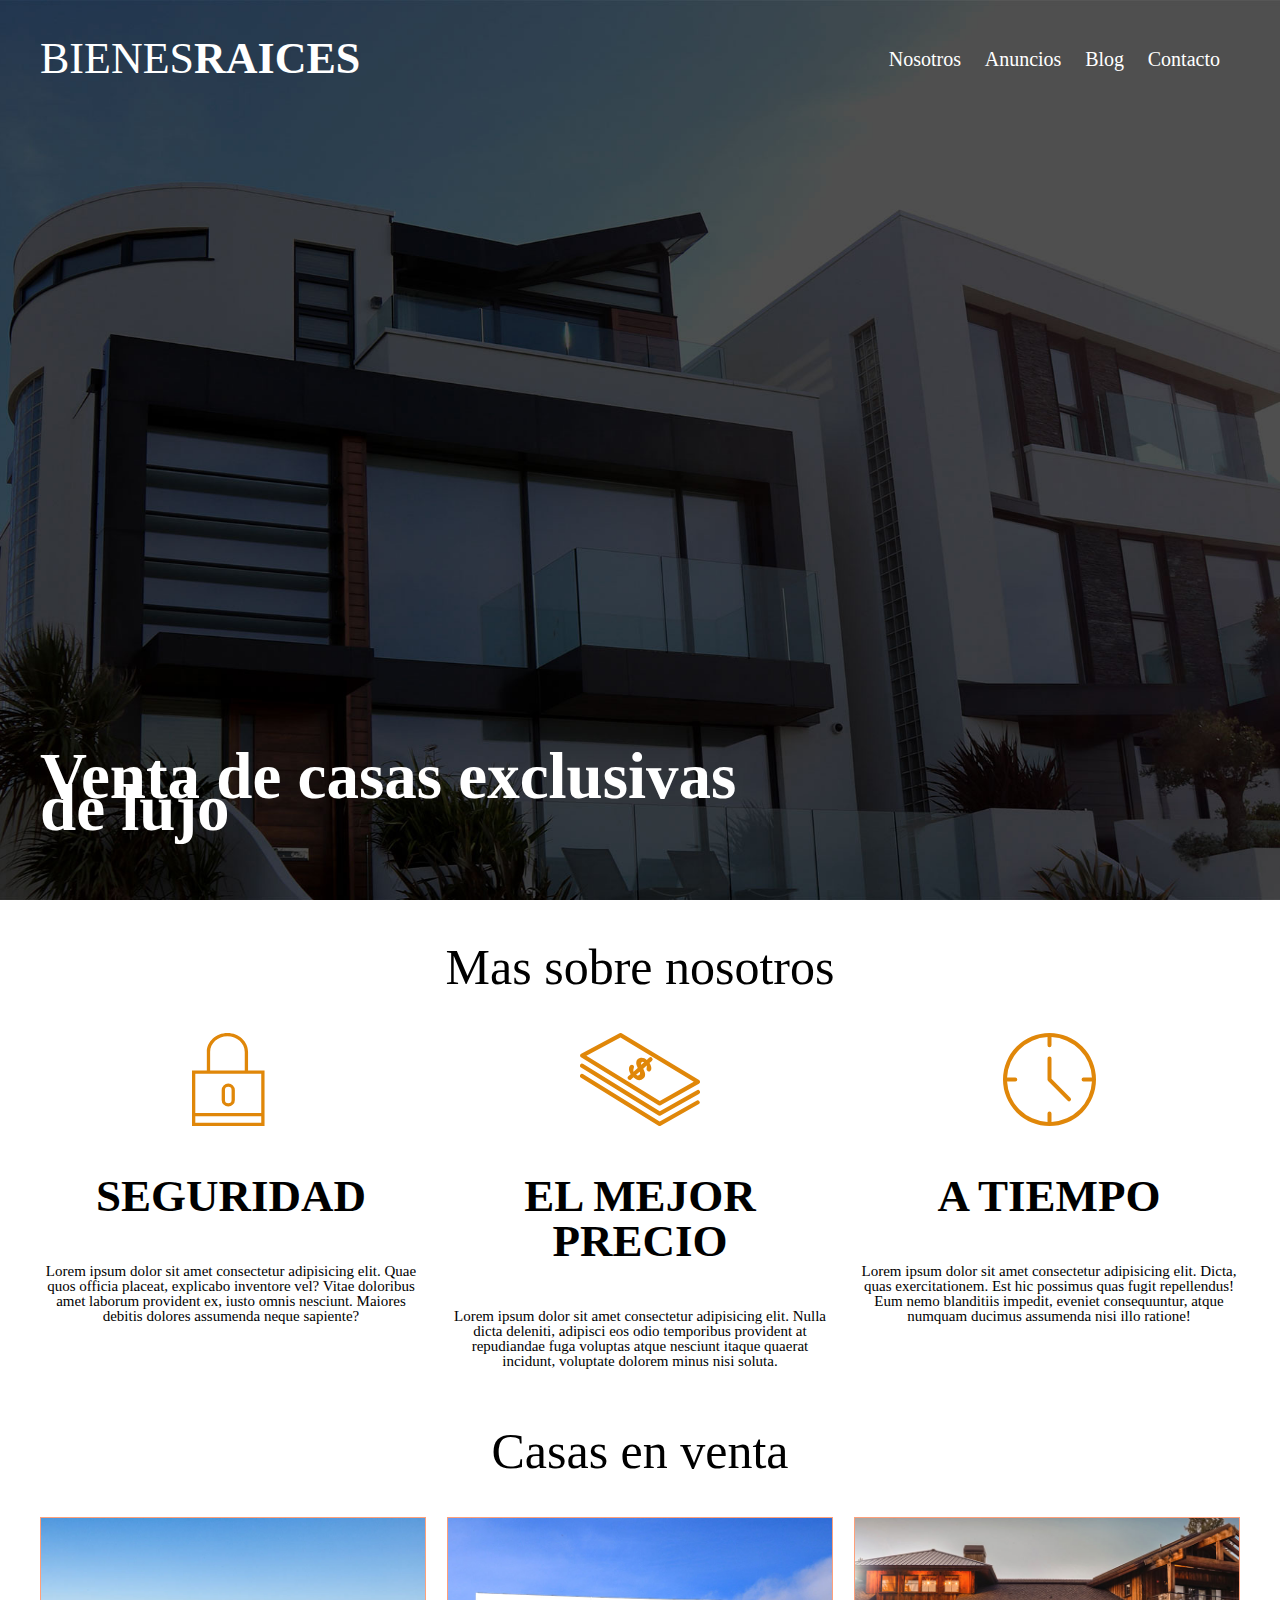
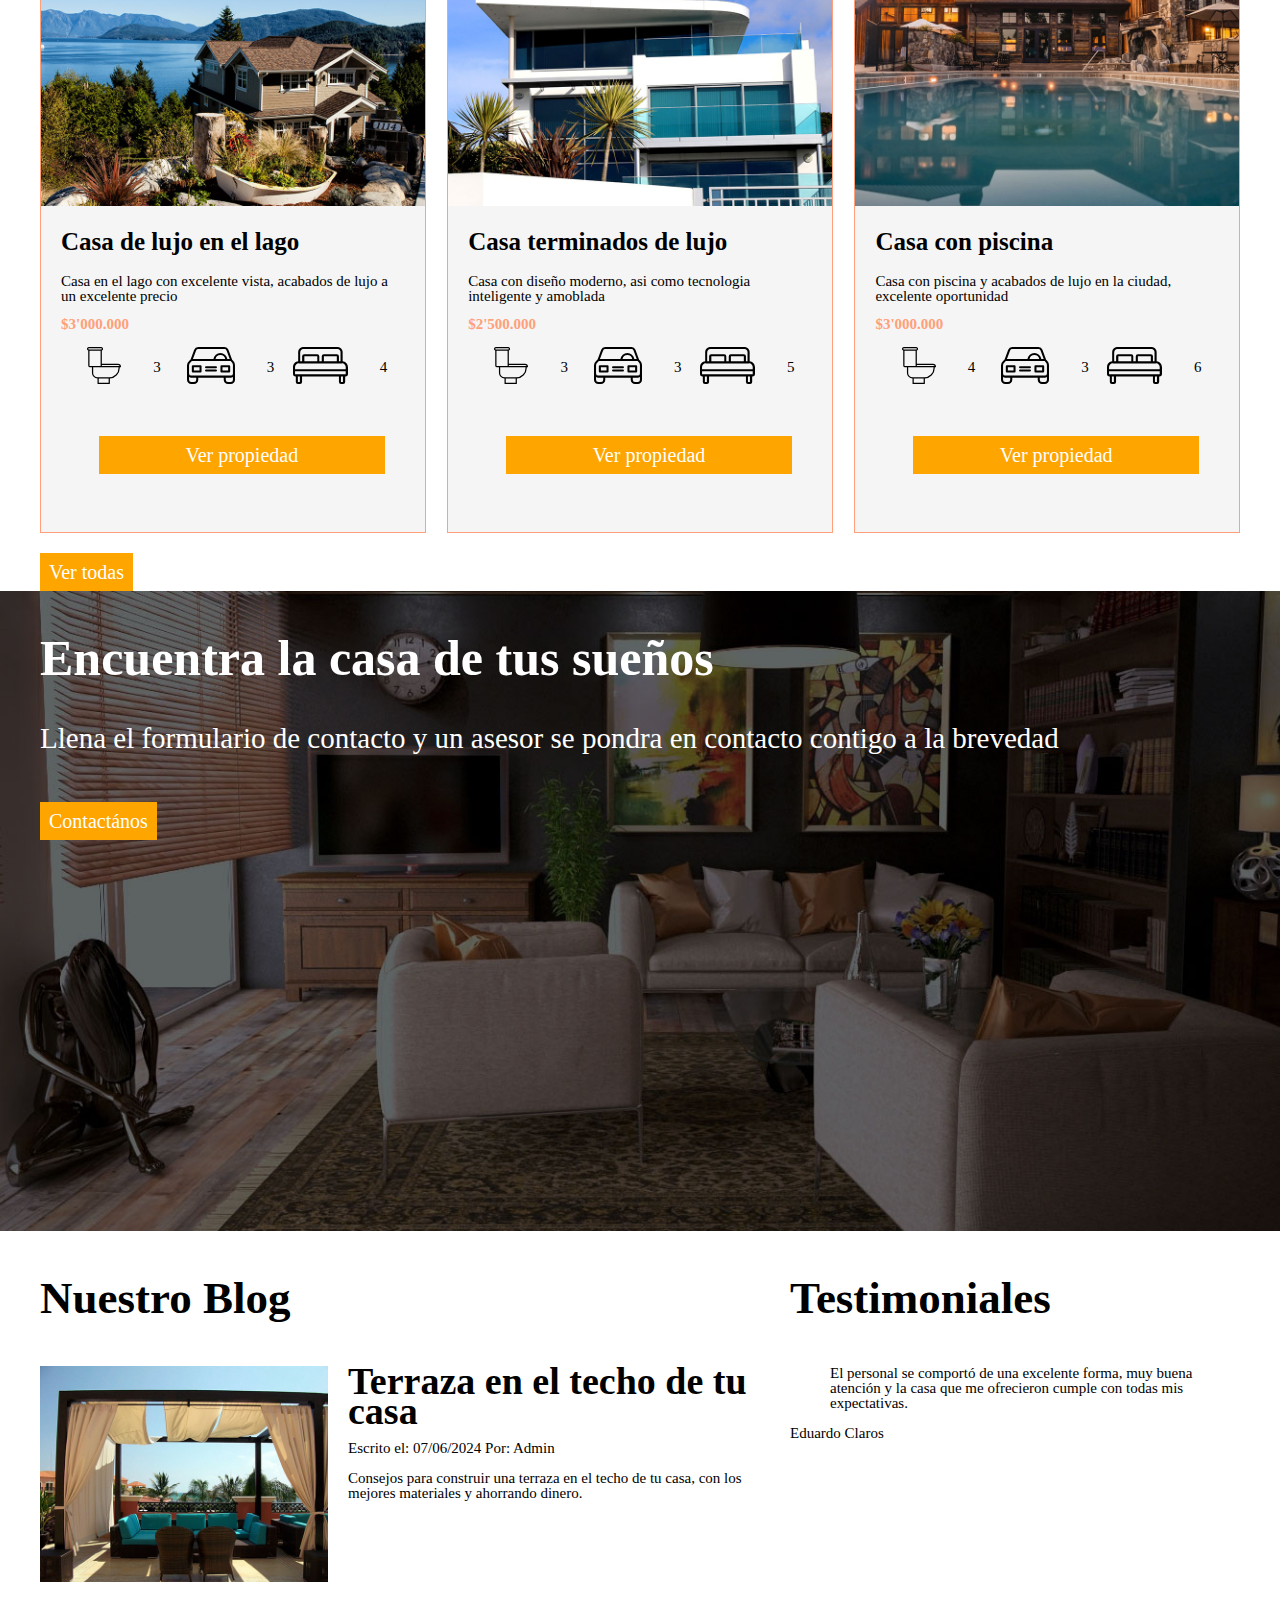
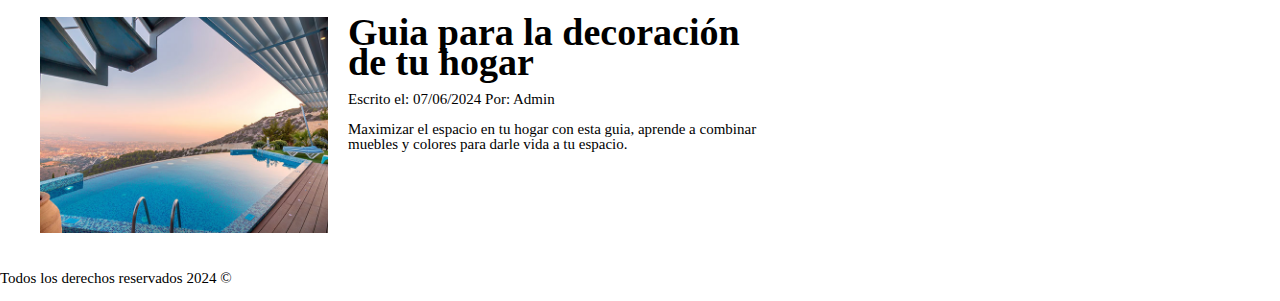
==== index.html @ 43886f2a "Add files via upload" ====
<!DOCTYPE html>
<html lang="en">
<head>
    <meta charset="UTF-8">
    <meta name="viewport" content="width=device-width, initial-scale=1.0">
    <title>Inmobiliaria G28</title>
    <link rel="stylesheet" href="css/normalize.css">
    <link rel="stylesheet" href="css/index.css">
</head>
<body>
    <header class="side-header inicio">
        <div class="contenedor contenido-header">
            <div class="barra">
                <a href="index.html">
                    <img src="img/logo.svg" alt="Logotipo de inmobiliaria">
                </a>
                <nav class="navegacion">    
                    <a href="#">Nosotros</a>
                    <a href="#">Anuncios</a>
                    <a href="#">Blog</a>
                    <a href="#">Contacto</a>
                </nav>
            </div>
            <h1>Venta de casas exclusivas de lujo</h1>
        </div>
    </header>
   <section class="contenedor seccion">
        <h2 class="fw-700 centrar-texto">Mas sobre nosotros</h2>
        <div class="iconos-nosotros">
            <div class="icono">
                <img src="img/icono1.svg" alt="Icono de seguridad">
                <h3>Seguridad</h3>
                <p>Lorem ipsum dolor sit amet consectetur adipisicing elit. Quae quos officia placeat, explicabo inventore vel? Vitae doloribus amet laborum provident ex, iusto omnis nesciunt. Maiores debitis dolores assumenda neque sapiente?</p>
            </div>   
            <div class="icono">     
                <img src="img/icono2.svg" alt="Icono mejor precio">
                <h3>El mejor precio</h3>
                <p>Lorem ipsum dolor sit amet consectetur adipisicing elit. Nulla dicta deleniti, adipisci eos odio temporibus provident at repudiandae fuga voluptas atque nesciunt itaque quaerat incidunt, voluptate dolorem minus nisi soluta.</p>
            </div>
            <div class="icono">
                <img src="img/icono3.svg" alt="Icono a tiempo">
                <h3>A tiempo</h3>
                <p>Lorem ipsum dolor sit amet consectetur adipisicing elit. Dicta, quas exercitationem. Est hic possimus quas fugit repellendus! Eum nemo blanditiis impedit, eveniet consequuntur, atque numquam ducimus assumenda nisi illo ratione!</p>
            </div>
        </div>
    </section>
    <main class="seccion contenedor">
        <h2 class="fw-700 centrar-texto">Casas en venta</h2>
        <div class="contenedor-anuncios">
            <div class="anuncio">
                <img src="img/anuncio1.jpg" alt="anuncio casa en el lago">
                <div class="contenido-anuncio">
                    <h3>Casa de lujo en el lago</h3>
                    <p class="texto">Casa en el lago con excelente vista, acabados de lujo a un excelente precio</p>
                    <p class="precio">$3'000.000</p>
                    <ul class="iconos-caracteristicas">
                        <li>
                            <img src="img/icono_wc.svg" alt="Icono_wc">
                            <p>3</p>
                        </li>
                        <li>
                            <img src="img/icono_estacionamiento.svg" alt="Icono icono_estacionamiento">
                            <p>3</p>
                        </li>
                        <li>
                            <img src="img/icono_dormitorio.svg " alt="Icono icono_dormitorio">
                            <p>4</p>
                        </li>
                    </ul>
                    <div  class="btnbox">
                        <a href="#" class="btn btn-amarillo">Ver propiedad</a>
                </div> 
                </div>
            </div>
            <div class="anuncio">
                <img src="img/anuncio2.jpg" alt="anuncio casa de lujo">
                <div class="contenido-anuncio">
                    <h3>Casa terminados de lujo</h3>
                    <p>Casa con diseño moderno, asi como tecnologia inteligente y amoblada</p>
                    <p class="precio">$2'500.000</p>
                    <ul class="iconos-caracteristicas">
                        <li>
                            <img src="img/icono_wc.svg" alt="Icono_wc">
                            <p>3</p>
                        </li>
                        <li>
                            <img src="img/icono_estacionamiento.svg" alt="Icono icono_estacionamiento">
                            <p>3</p>
                        </li>
                        <li>
                            <img src="img/icono_dormitorio.svg " alt="Icono icono_dormitorio">
                            <p>5</p>
                        </li>
                    </ul>
                    <div class="btnbox">
                        <a href="#" class="btn btn-amarillo">Ver propiedad</a>
                    </div>
                </div>
            </div>
            <div class="anuncio">
                <img src="img/anuncio3.jpg" alt="anuncio casa con piscina">
                <div class="contenido-anuncio">
                    <h3>Casa con piscina</h3>
                    <p>Casa con piscina y acabados de lujo en la ciudad, excelente oportunidad</p>
                    <p class="precio">$3'000.000</p>
                    <ul class="iconos-caracteristicas">
                        <li>
                            <img src="img/icono_wc.svg" alt="Icono_wc">
                            <p>4</p>
                        </li>
                        <li>
                            <img src="img/icono_estacionamiento.svg" alt="Icono icono_estacionamiento">
                            <p>3</p>
                        </li>
                        <li>
                            <img src="img/icono_dormitorio.svg " alt="Icono icono_dormitorio">
                            <p>6</p>
                        </li>
                    </ul>
                    <div class="btnbox">
                    <a href="#" class="btn btn-amarillo">Ver propiedad</a> </div>
                </div>
            </div>
        </div>  
        <div class="ver-todas">
            <a href="#" class="btn btn-salmon ">Ver todas</a>
        </div>
    </main>   
    <section class="imagen-contacto">
        <div class="contenedor contenido-contacto">
            <h2>Encuentra la casa de tus sueños</h2>
            <p>Llena el formulario de contacto y un asesor se pondra en contacto 
                contigo a la brevedad</p>
            <a  class="btn btn-salmon" href="#">Contactános</a>
        </div>
    </section>
    <div class="seccion-inferior contenedor">
        <section class="blog">
            <h3>Nuestro Blog</h3>
            <article class="entrada-blog">
                <div class="imagen">
                    <img src="img/blog1.jpg" alt="entrada de blog">
                </div>
                <div class="texto-entrada">
                    <h4>Terraza en el techo de tu casa</h4>
                    <p>Escrito el: 07/06/2024 Por: Admin</p>
                    <p>Consejos para construir una terraza en el techo de tu casa, con los mejores materiales y ahorrando dinero.</p>
                </div>
            </article>
            <article class="entrada-blog">
                <div class="imagen">
                    <img src="img/blog2.jpg" alt="entrada de blog">
                </div>
                <div class="texto-entrada">
                    <h4>Guia para la decoración de tu hogar</h4>
                    <p>Escrito el: 07/06/2024 Por: Admin</p>
                    <p>Maximizar el espacio en tu hogar con esta guia, aprende
                        a combinar muebles y colores para darle vida a tu espacio.</p>
                </div>        
                
            </article>
        </section>
    
        <section class="testimoniales">
            <h3>Testimoniales</h3>
            <blockquote>
                El personal se comportó de una excelente forma, muy buena atención 
                y la casa que me ofrecieron cumple con todas mis expectativas.
            </blockquote>
            <p>Eduardo Claros</p>
        </section>
    </div>
    <footer>
        <nav class="navegacion">
            <a href="#">Nosotros</a>
            <a href="#">Anuncios</a>
            <a href="#">Blog</a>
            <a href="#">Contacto</a>   
        </nav>
        <p>Todos los derechos reservados 2024 &copy;</p>
    </footer>
    
</body>
</html>
---- css/index.css ----
html{
    font-size: 60%;
}

body{
    font-family:Georgia, 'Times New Roman', Times, serif;
    font-size: 15px;
    line-height: 1;
}
h1{
    font-size: 65px;
}
h2{
    font-size: 50px;
}
h3{
    font-size: 45px;
}
h4{
    font-size: 38px;
}
/*UTILIDADES*/
.seccion{
    margin-top: 32px;
    margin-bottom: 32px;
}
.fw-300{
    font-weight: 200;
}
.fw-700{
    font-weight: 400;
}
.centrar-texto{
    text-align: center;
}
/* GLOBALES */
.contenedor{
    max-width: 1200px;
    margin: 0 auto;
}
img {
    max-width: 100%;
}

/* HEADER */
.side-header.inicio{
    background-image: url(../img/header.jpg);
    background-position: center center;
    background-size: cover;
    height: 100vh;
    /* min-height 600px; */
}
.contenido-header{
    height: 100%;
    display: flex;
    flex-direction: column;
    justify-content: space-between;
}
.contenido-header h1 {
    color: #fff;
    padding-bottom: 32px;
    max-width: 750px;
    line-height: 32px;
}
.barra{
    display: flex;
    justify-content: space-between;
    align-items:center;
    padding-top: 30px;
}
/* NAVEGACIÓN */
.navegacion a{
    color: #fff;
    text-decoration: none;
    font-size: 20px;
    margin-right: 20px;
}
.navegacion a:hover {
    color: lightsalmon
}
.navegacion a :last-of-type{
    margin: 0;
} /*Esto es para que comience el margen desde la posicion 0 -- Practica integracion 2*/
/*SECCION NOSOTROS*/
.iconos-nosotros {
    display: flex;
    justify-content: space-between;
}
.icono {
    flex-basis: calc(33.33% - 18px);
    text-align: center;
}
.icono:hover {
    color: lightsalmon;
    /* border: 1px solid lightsalmon;
    border-radius: 15px; */
}
.icono h3 {
    text-transform: uppercase;
}
/* .encabezado-nosotros {
    font-weight: 700;
    text-align: center;
} */
.encabezado-nosotros:hover{
    color: lightsalmon;
    /* transform: translateY(100%); */
}
.contenedor-anuncios{
    display: flex;
    justify-content: space-between;
}
.anuncio {
    flex-basis: calc(33.3% - 16px);
    border: 1px solid lightsalmon;
    background-color: #f5f5f5;
}
.contenido-anuncio {
    padding: 20px;
}
.contenido-anuncio h3{
    margin: 0;
    margin-bottom: 20px;
    font-size: 25px;
}
.contenido-anuncio p{
    margin: 0;
    /* margin-bottom: 15px; */
}
.contenido-anuncio .anuncio{
    margin-top: 30px;
}
.precio{
    color: lightsalmon;
    font-weight: 700;
}
.contenido-anuncio p {
    margin: 0;
    margin-top: 13px;
} 
.iconos-caracteristicas{
    list-style: none;
    padding: 0px;
    display: flex;
    justify-content: space-evenly;
}
.iconos-caracteristicas li{
    display: flex;

}
.iconos-caracteristicas li img{
    margin-right: 32px;
}
/*BTN*/
.btn{
    color: #fff;
    font-weight: 300;
    text-decoration: none;
    font-size: 20px;
    padding: 9px 9px;
    display: inline-block;
    margin-top: 20px;   
}
.btn-amarillo{
background-color: orange;

}
.btn-amarillo:hover{
    background-color: lightsalmon;
}
.btn-salmon {
    background-color: orange;
}
.btn-salmon:hover {
    background-color: lightsalmon;
}
.btnbox a {
    width: 268px;
    margin: calc(50% - 134px);
    text-align: center;
}

.ver-todas {
    flex-direction: column;
    justify-content: flex-end
}
.contenido-contacto{
    justify-content: flex-start;
    align-content: flex-end;
}
/* CONTACTO HOME*/
.imagen-contacto {
    background-image: url(../img/encuentra.jpg);
    background-position: center center;
    background-size: cover;
    height: 640px;
}
.contenido-contacto {
    flex: 1;
    color: #fff;
}
.contenido-contacto p{
    font-size:29px;
}
/*SECCION INFERIOR*/
.seccion-inferior{
    display: flex;
    justify-content: space-between;
}
.seccion-inferior .blog{
    flex-basis: 60%;
}
.seccion-inferior .testimoniales {
    flex-basis: calc(40% - 30px);
}
.entrada-blog {
    display: flex;
    justify-content: space-between;
    margin-bottom: 32px;
}
.entrada-blog:last-of-type{
    margin-bottom: 0;
}
.entrada-blog .imagen {
    flex-basis: 40%;
}
.entrada-blog .texto-entrada {
    flex-basis: calc(60% - 20px);
}
.entrada-blog h4{
    margin: 0;
    line-height: 30px;
}
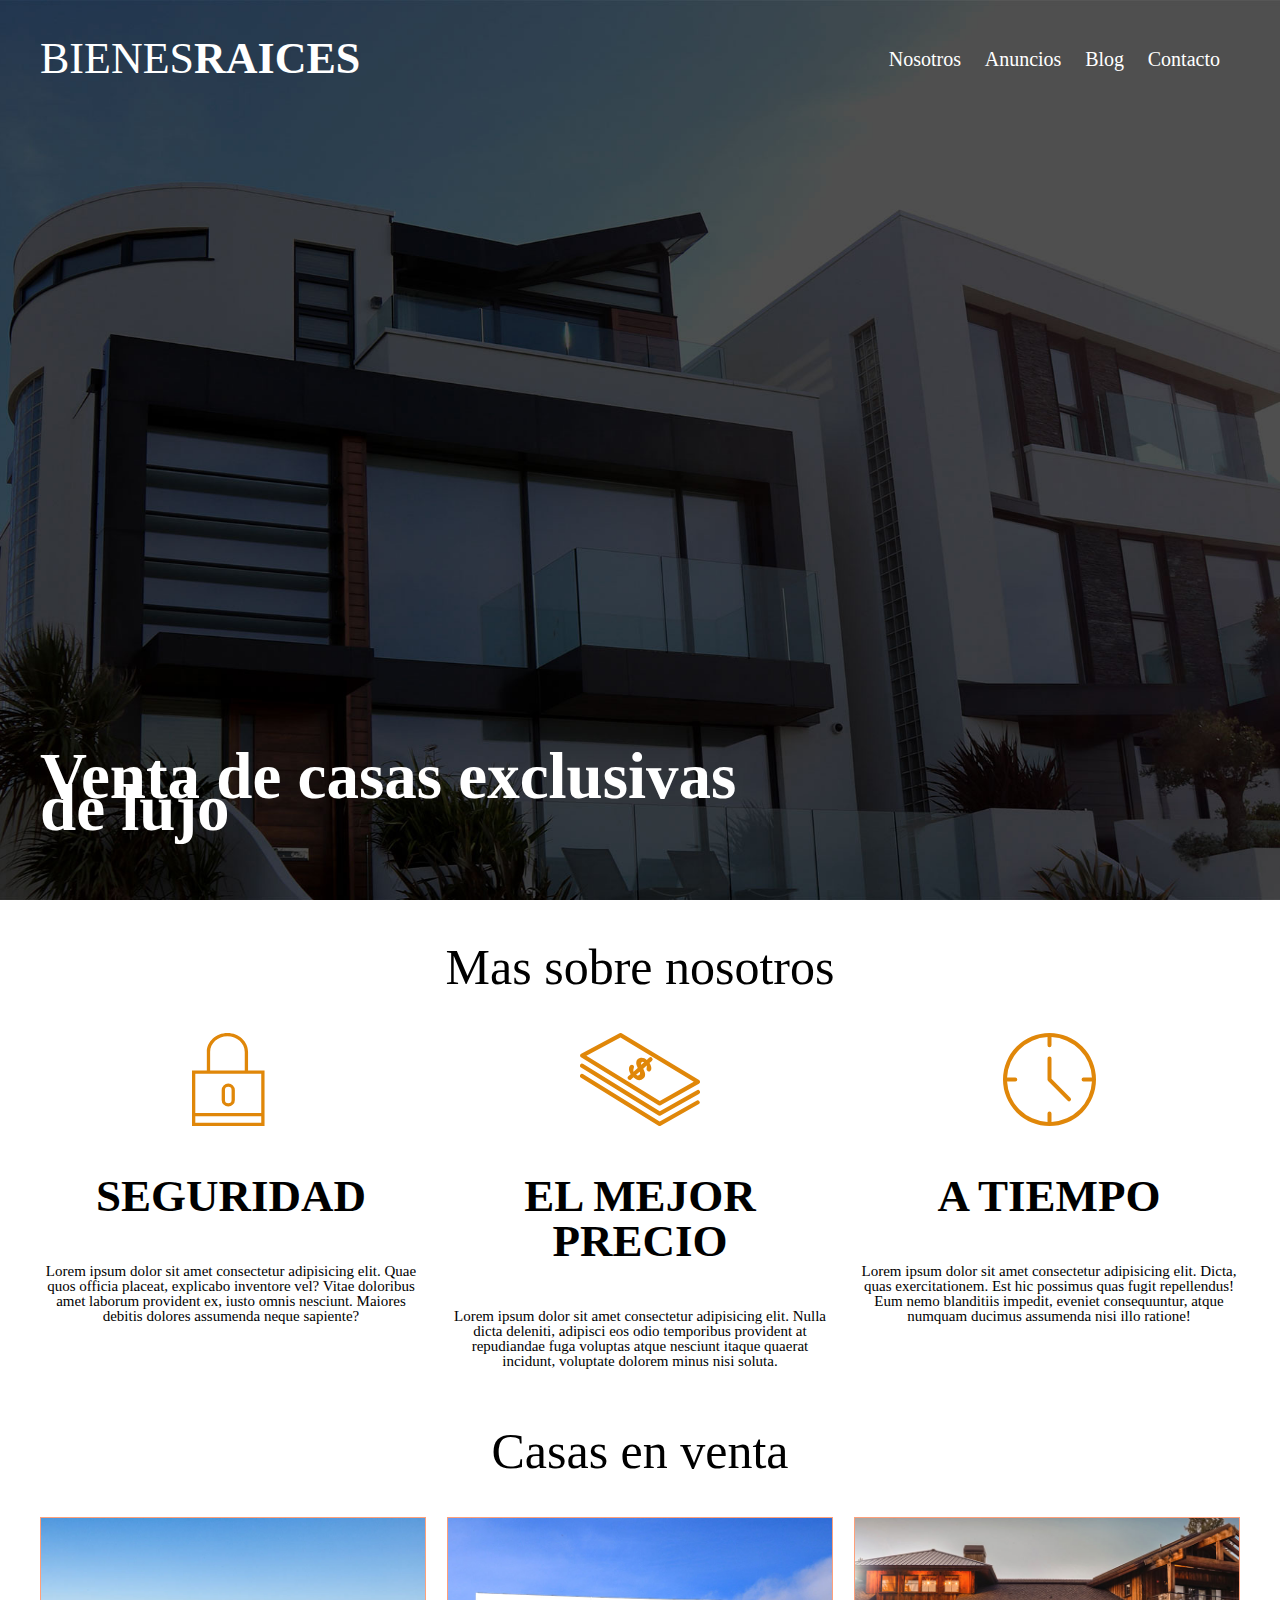
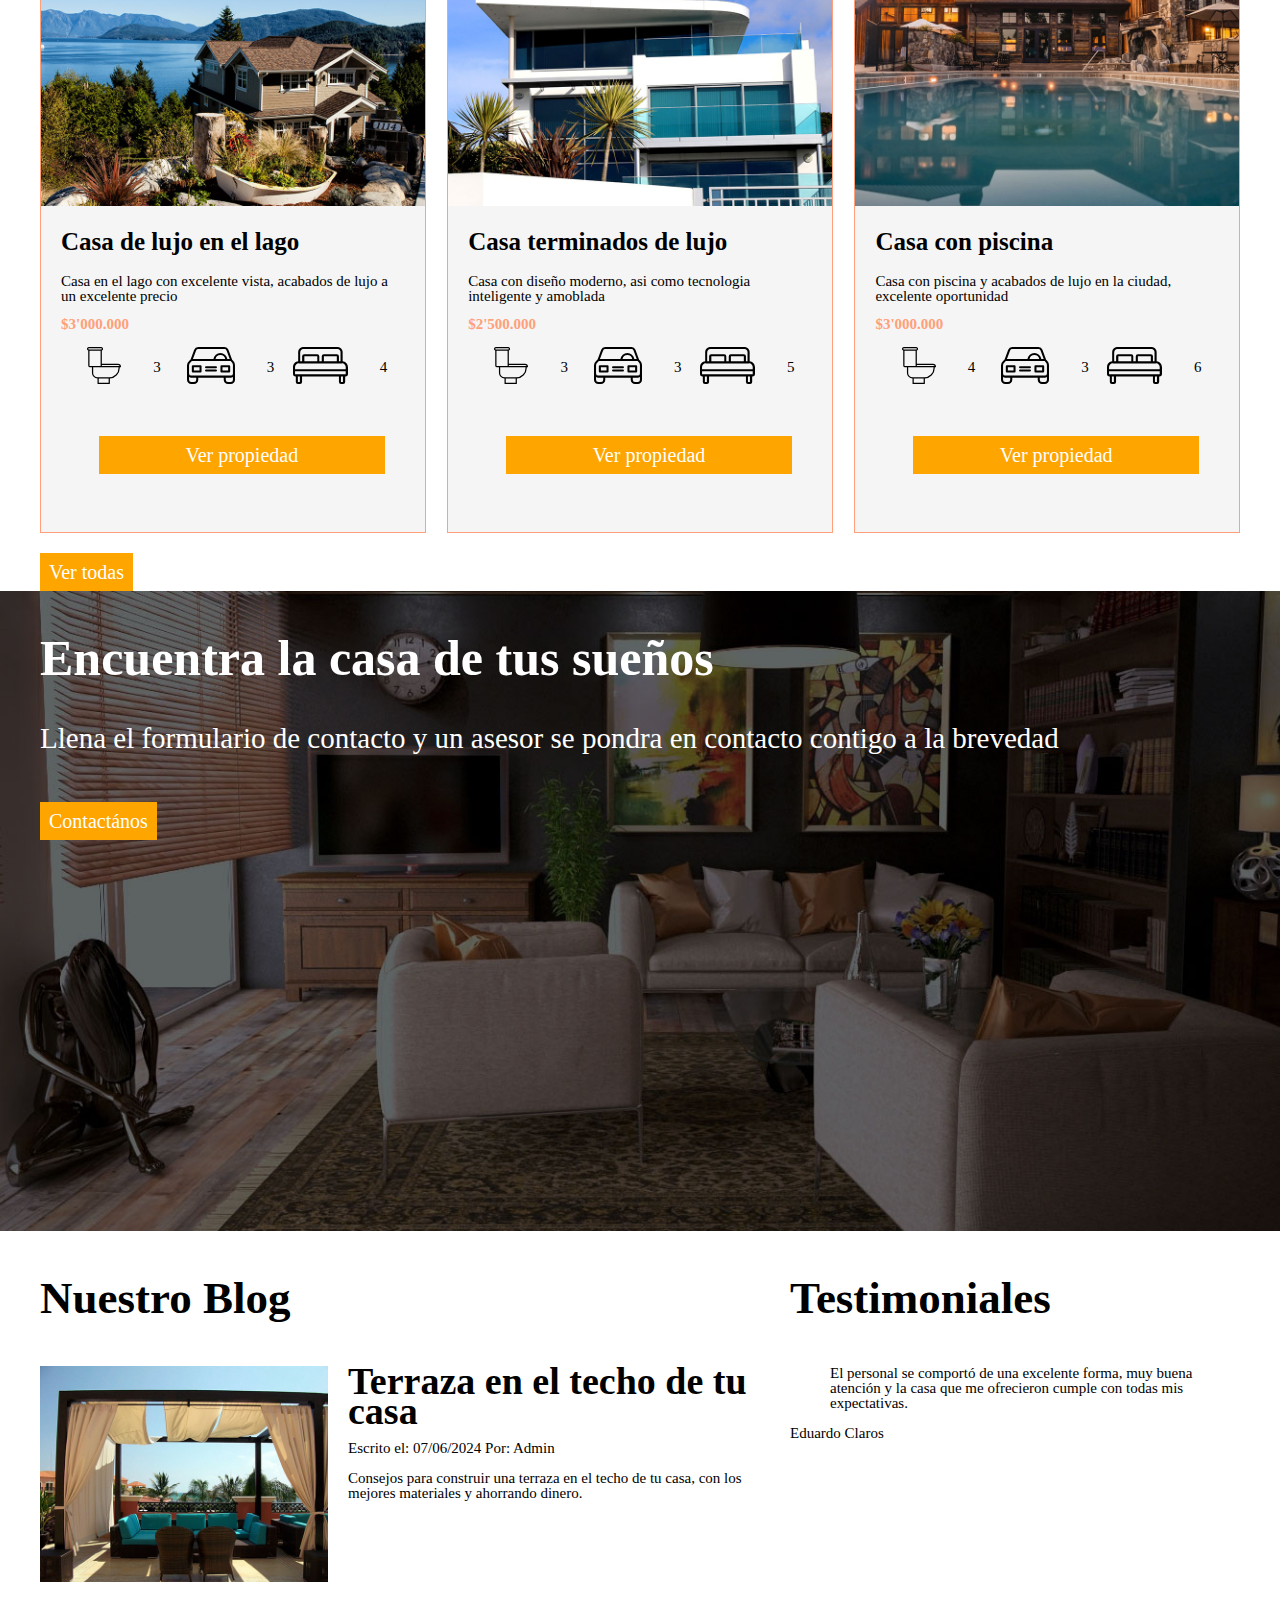
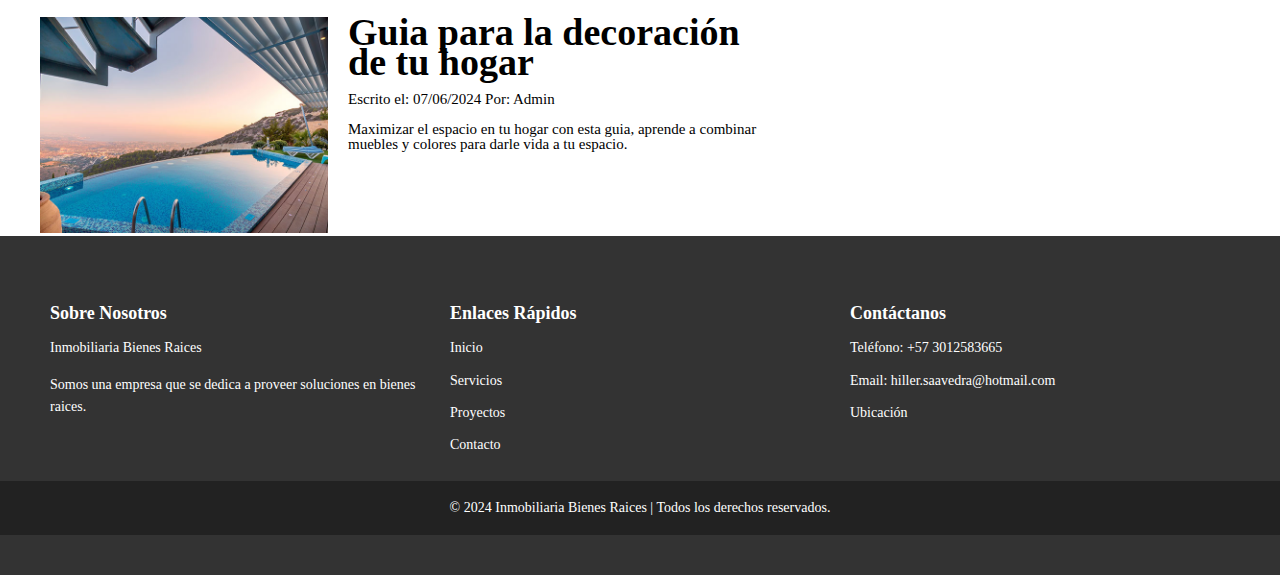
==== commit 6814befb: "Se agrego seccion de footer" ====
--- a/index.html
+++ b/index.html
@@ -170,15 +170,34 @@
             <p>Eduardo Claros</p>
         </section>
     </div>
-    <footer>
-        <nav class="navegacion">
-            <a href="#">Nosotros</a>
-            <a href="#">Anuncios</a>
-            <a href="#">Blog</a>
-            <a href="#">Contacto</a>   
-        </nav>
-        <p>Todos los derechos reservados 2024 &copy;</p>
+    <footer class="footer">
+        <div class="footer-container">
+            <div class="footer-column">
+                <h3>Sobre Nosotros</h3>
+                <p>Inmobiliaria Bienes Raices</p>
+                <p>Somos una empresa que se dedica a proveer soluciones en bienes raices.</p>
+            </div>
+            <div class="footer-column">
+                <h3>Enlaces Rápidos</h3>
+                <ul>
+                    <li><a href="#">Inicio</a></li>
+                    <li><a href="#">Servicios</a></li>
+                    <li><a href="#">Proyectos</a></li>
+                    <li><a href="#">Contacto</a></li>
+                </ul>
+            </div>
+            <div class="footer-column">
+                <h3>Contáctanos</h3>
+                <ul>
+                    <li><a href="tel:+57 3012583665">Teléfono: +57 3012583665</a></li>
+                    <li><a href="mailto:hiller.saavedra@hotmail.com">Email: hiller.saavedra@hotmail.com</a></li>
+                    <li><a href="#">Ubicación</a></li>
+                </ul>
+            </div>
+        </div>
+        <div class="footer-bottom">
+            <p>&copy; 2024 Inmobiliaria Bienes Raices | Todos los derechos reservados.</p>
+        </div>
     </footer>
-    
 </body>
 </html>--- a/css/index.css
+++ b/css/index.css
@@ -230,4 +230,77 @@
 .entrada-blog h4{
     margin: 0;
     line-height: 30px;
+}
+.footer {
+    background-color: #333;
+    color: #fff;
+    padding: 40px 0;
+}
+
+.footer-container {
+    display: flex;
+    justify-content: space-between;
+    flex-wrap: wrap;
+    max-width: 1200px;
+    margin: 0 auto;
+    padding: 0 20px;
+}
+
+.footer-column {
+    flex: 1;
+    min-width: 250px;
+    margin: 10px;
+}
+
+.footer-column h3 {
+    font-size: 18px;
+    margin-bottom: 15px;
+}
+
+.footer-column p, 
+.footer-column ul {
+    font-size: 14px;
+    line-height: 1.6;
+}
+
+.footer-column ul {
+    list-style: none;
+    padding: 0;
+}
+
+.footer-column ul li {
+    margin-bottom: 10px;
+}
+
+.footer-column ul li a {
+    color: #fff;
+    text-decoration: none;
+    transition: color 0.3s;
+}
+
+.footer-column ul li a:hover {
+    color: #ddd;
+}
+
+.footer-bottom {
+    text-align: center;
+    padding: 20px;
+    background-color: #222;
+    font-size: 14px;
+}
+
+.footer-bottom p {
+    margin: 0;
+}
+
+/* Responsivo */
+@media (max-width: 768px) {
+    .footer-container {
+        flex-direction: column;
+        align-items: center;
+    }
+
+    .footer-column {
+        text-align: center;
+    }
 }